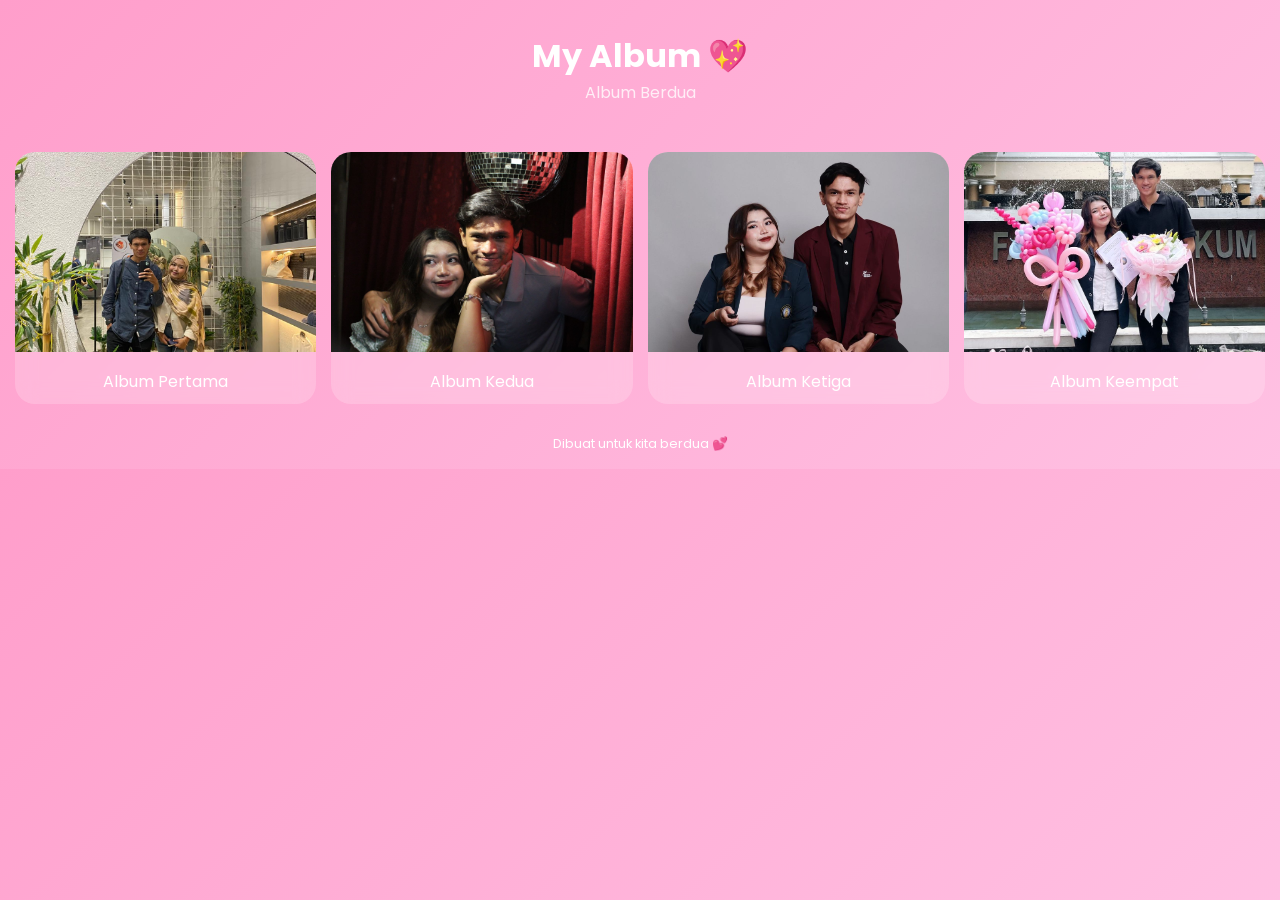
==== album1.html @ 6f5dbf5e "deskripsi perubahan" ====
<!-- ================== index.html ================== -->
<!doctype html>
<html lang="id">
  <head>
    <meta charset="UTF-8" />
    <meta name="viewport" content="width=device-width, initial-scale=1.0" />
    <title>Album Kita 💖</title>

    <link
      href="https://fonts.googleapis.com/css2?family=Poppins:wght@300;500;700&display=swap"
      rel="stylesheet"
    />
    <link rel="stylesheet" href="style.css" />
  </head>
  <body>
    <header>
      <h1 class="love">My Album 💖</h1>
      <p>Album Berdua</p>
    </header>

    <section class="gallery">
      <!-- Album 1 -->
      <a href="album1.html" class="card">
        <img src="img/After EID.jpeg" alt="Album 1" />
        <div class="caption">Album Pertama</div>
      </a>

      <!-- Album 2 -->
      <a href="album2.html" class="card">
        <img src="img/Photobooth.jpeg" alt="Album 2" />
        <div class="caption">Album Kedua</div>
      </a>

      <!-- Album 3 -->
      <a href="album3.html" class="card">
        <img src="img/Foto Almet.jpeg" alt="Album 3" />
        <div class="caption">Album Ketiga</div>
      </a>

      <!-- Album 4 -->
      <a href="album4.html" class="card">
        <img src="img/Foto Semhas.jpeg" alt="Album 4" />
        <div class="caption">Album Keempat</div>
      </a>
    </section>

    <footer>Dibuat untuk kita berdua 💕</footer>
  </body>
</html>
---- style.css ----
/* ================== style.css ================== */

* {
  margin: 0;
  padding: 0;
  box-sizing: border-box;
  font-family: 'Poppins', sans-serif;
}

body {
  background: linear-gradient(135deg, #ff9ecb, #ffc1e3);
  color: #fff;
}

header {
  text-align: center;
  padding: 2rem 1rem;
}

header h1 {
  font-size: 2rem;
}

header p {
  opacity: 0.8;
}

/* ===== GALLERY ===== */
.gallery {
  display: grid;
  grid-template-columns: repeat(auto-fit, minmax(180px, 1fr));
  gap: 15px;
  padding: 15px;
}

.card {
  display: block;
  background: rgba(255, 255, 255, 0.2);
  border-radius: 20px;
  overflow: hidden;
  backdrop-filter: blur(10px);
  text-decoration: none;
  color: white;
  transition: 0.3s;
}

.card:hover {
  transform: scale(1.05);
}

.card img {
  width: 100%;
  height: 200px;
  object-fit: cover;
}

.caption {
  padding: 10px;
  text-align: center;
}

/* ===== DETAIL ALBUM ===== */
.album-detail {
  display: grid;
  grid-template-columns: repeat(auto-fit, minmax(120px, 1fr));
  gap: 10px;
  padding: 15px;
}

.album-detail img {
  width: 100%;
  border-radius: 15px;
  transition: 0.3s;
}

.album-detail img:hover {
  transform: scale(1.1);
}

.back {
  display: inline-block;
  margin-top: 10px;
  color: white;
  text-decoration: none;
}

footer {
  text-align: center;
  padding: 1rem;
  font-size: 0.8rem;
}

}
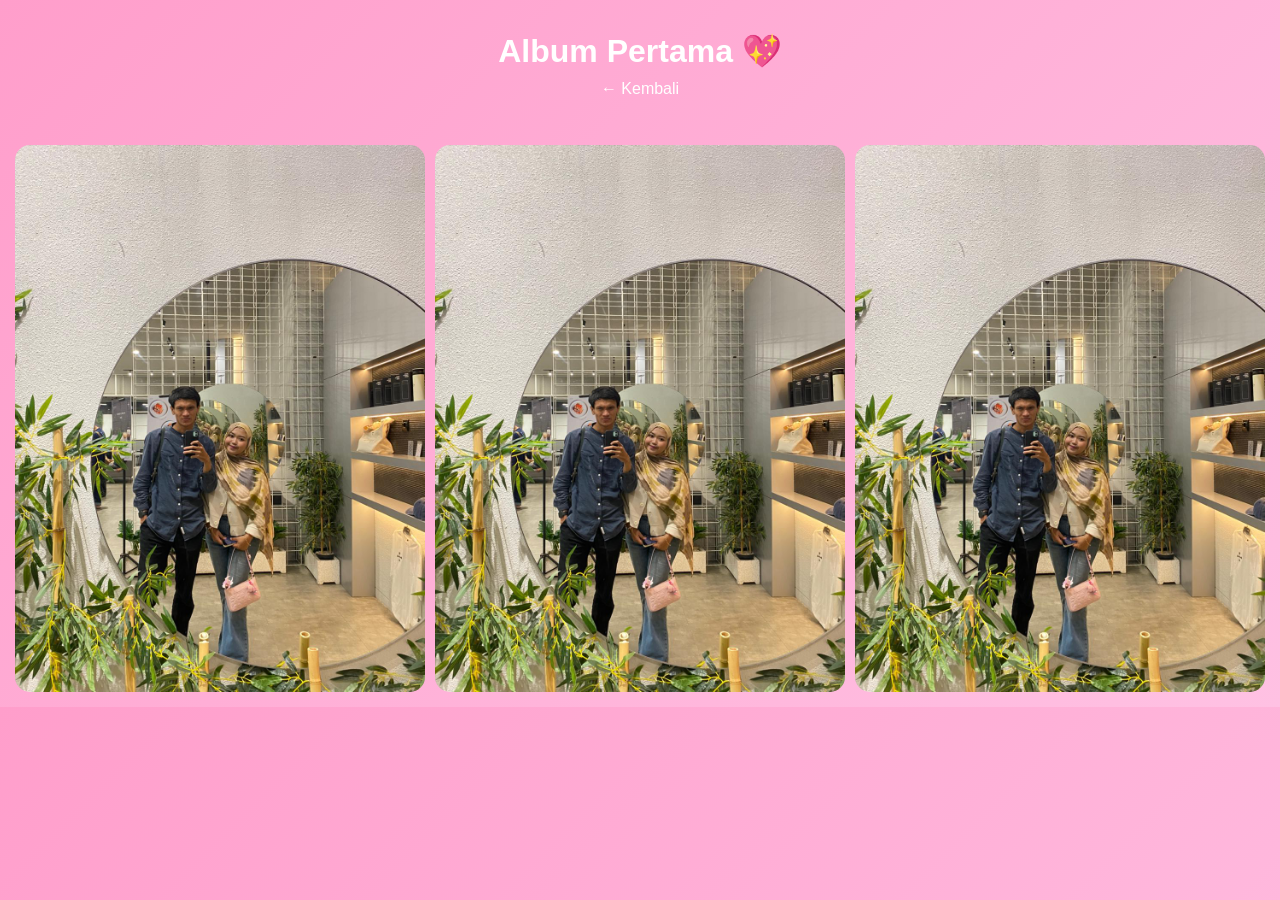
==== commit 3a49222d: "deskripsi perubahan" ====
--- a/album1.html
+++ b/album1.html
@@ -1,49 +1,22 @@
-<!-- ================== index.html ================== -->
+<!-- ================== album1.html ================== -->
 <!doctype html>
 <html lang="id">
   <head>
     <meta charset="UTF-8" />
     <meta name="viewport" content="width=device-width, initial-scale=1.0" />
-    <title>Album Kita 💖</title>
-
-    <link
-      href="https://fonts.googleapis.com/css2?family=Poppins:wght@300;500;700&display=swap"
-      rel="stylesheet"
-    />
+    <title>Album 1</title>
     <link rel="stylesheet" href="style.css" />
   </head>
-  <body>
+  <body class="theme1">
     <header>
-      <h1 class="love">My Album 💖</h1>
-      <p>Album Berdua</p>
+      <h1>Album Pertama 💖</h1>
+      <a href="index.html" class="back">← Kembali</a>
     </header>
 
-    <section class="gallery">
-      <!-- Album 1 -->
-      <a href="album1.html" class="card">
-        <img src="img/After EID.jpeg" alt="Album 1" />
-        <div class="caption">Album Pertama</div>
-      </a>
-
-      <!-- Album 2 -->
-      <a href="album2.html" class="card">
-        <img src="img/Photobooth.jpeg" alt="Album 2" />
-        <div class="caption">Album Kedua</div>
-      </a>
-
-      <!-- Album 3 -->
-      <a href="album3.html" class="card">
-        <img src="img/Foto Almet.jpeg" alt="Album 3" />
-        <div class="caption">Album Ketiga</div>
-      </a>
-
-      <!-- Album 4 -->
-      <a href="album4.html" class="card">
-        <img src="img/Foto Semhas.jpeg" alt="Album 4" />
-        <div class="caption">Album Keempat</div>
-      </a>
+    <section class="album-detail">
+      <img src="img/After EID.jpeg" />
+      <img src="img/After EID.jpeg" />
+      <img src="img/After EID.jpeg" />
     </section>
-
-    <footer>Dibuat untuk kita berdua 💕</footer>
   </body>
 </html>
--- a/style.css
+++ b/style.css
@@ -12,20 +12,17 @@
   color: #fff;
 }
 
+/* ===== THEME WARNA TIAP ALBUM ===== */
+.theme1 { background: linear-gradient(135deg, #ff9ecb, #ffc1e3); }
+.theme2 { background: linear-gradient(135deg, #ffb6c1, #ffd6ec); }
+.theme3 { background: linear-gradient(135deg, #ff8fab, #ffc2d1); }
+.theme4 { background: linear-gradient(135deg, #f783ac, #ffccd5); }
+
 header {
   text-align: center;
   padding: 2rem 1rem;
 }
 
-header h1 {
-  font-size: 2rem;
-}
-
-header p {
-  opacity: 0.8;
-}
-
-/* ===== GALLERY ===== */
 .gallery {
   display: grid;
   grid-template-columns: repeat(auto-fit, minmax(180px, 1fr));
@@ -44,9 +41,7 @@
   transition: 0.3s;
 }
 
-.card:hover {
-  transform: scale(1.05);
-}
+.card:hover { transform: scale(1.05); }
 
 .card img {
   width: 100%;
@@ -59,7 +54,6 @@
   text-align: center;
 }
 
-/* ===== DETAIL ALBUM ===== */
 .album-detail {
   display: grid;
   grid-template-columns: repeat(auto-fit, minmax(120px, 1fr));
@@ -90,4 +84,9 @@
   font-size: 0.8rem;
 }
 
+@media (max-width: 600px) {
+  header h1 { font-size: 1.5rem; }
+  .card img { height: 150px; }
+}
+
 }
